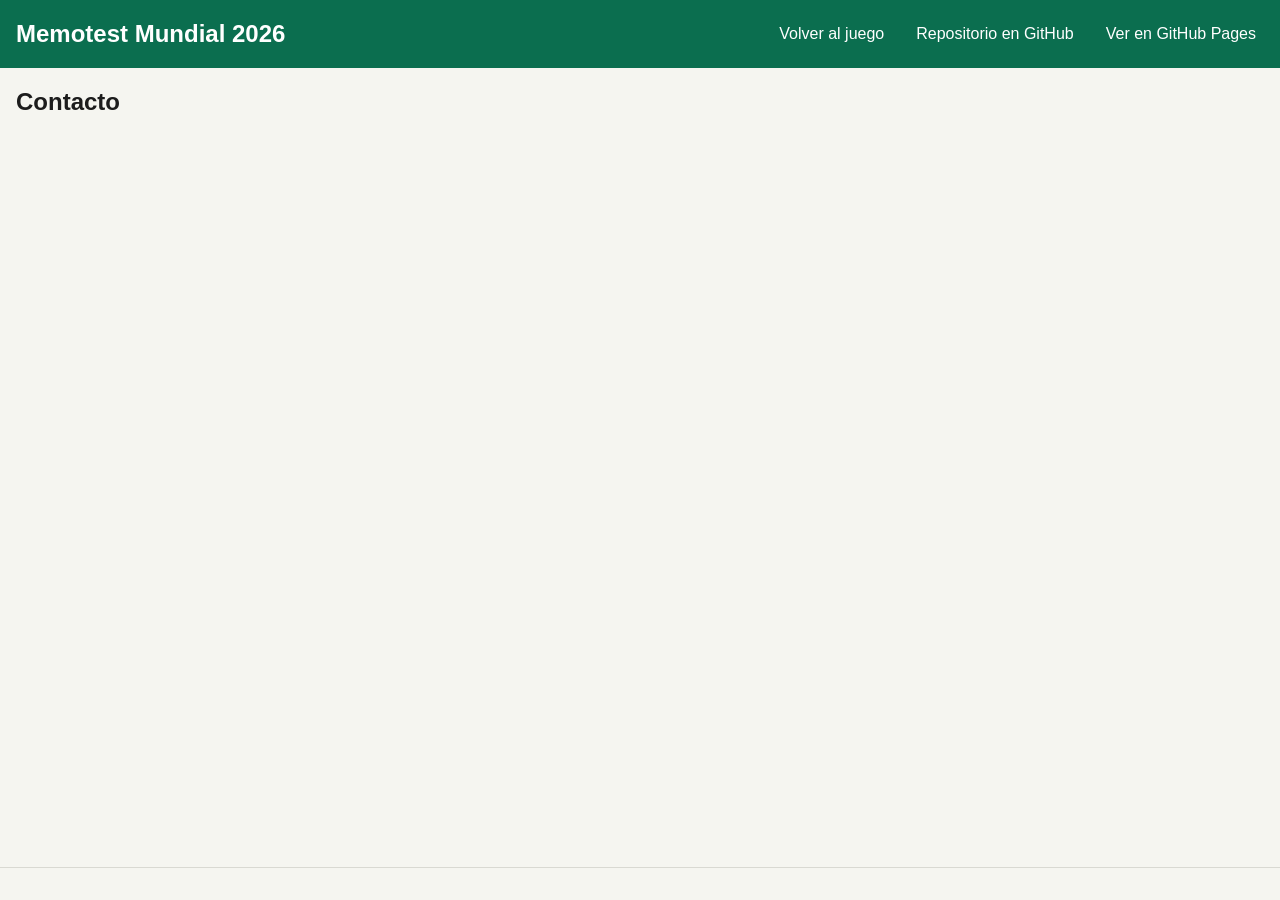
==== pages/contacto.html @ 16275d39 "Agregar estructura inicial del proyecto: páginas, estilos base, validaciones de inicio, banderas y s" ====
<!DOCTYPE html>
<html lang="es">
<head>
    <meta charset="UTF-8">
    <meta name="viewport" content="width=device-width, initial-scale=1.0">
    <title>Contacto — Memotest Mundial 2026</title>
    <link rel="stylesheet" href="../css/reset.css">
    <link rel="stylesheet" href="../css/estilos.css">
    <link rel="stylesheet" href="../css/contacto.css">
</head>
<body>
    <header>
        <h1>Memotest Mundial 2026</h1>
        <nav>
            <a href="../index.html">Volver al juego</a>
            <a href="https://github.com/RodoM/final_daw_2026" target="_blank" rel="noopener noreferrer">Repositorio en GitHub</a>
            <a href="https://rodom.github.io/final_daw_2026/" target="_blank" rel="noopener noreferrer">Ver en GitHub Pages</a>
        </nav>
    </header>
    <main>
        <h2>Contacto</h2>
    </main>
    <footer></footer>
</body>
</html>
---- css/estilos.css ----
:root {
    --color-primario: #0b6e4f;
    --color-secundario: #f4b400;
    --color-fondo: #f5f5f0;
    --color-texto: #1c1c1c;
    --color-texto-claro: #ffffff;
    --color-borde: #d9d9d2;
}

body {
    display: flex;
    flex-direction: column;
    min-height: 100vh;
    background: var(--color-fondo);
    color: var(--color-texto);
    font-family: Arial, Helvetica, sans-serif;
}

header {
    display: flex;
    flex-direction: column;
    align-items: center;
    padding: 1rem;
    background: var(--color-primario);
    color: var(--color-texto-claro);
    text-align: center;
}

header h1 {
    margin-bottom: 0.5rem;
    font-size: 1.5rem;
}

nav {
    display: flex;
    flex-direction: column;
    align-items: center;
    gap: 0.5rem;
}

nav a {
    padding: 0.25rem 0.5rem;
    border-radius: 0.25rem;
    transition: background-color 0.2s;
}

nav a:hover {
    background-color: var(--color-secundario);
    color: var(--color-texto);
}

main {
    flex: 1;
    padding: 1rem;
}

footer {
    padding: 1rem;
    border-top: 1px solid var(--color-borde);
    color: var(--color-texto);
    text-align: center;
    font-size: 0.875rem;
}

.oculto {
    display: none;
}

.pantalla-inicio {
    display: flex;
    flex-direction: column;
    align-items: center;
    padding: 1rem;
}

.formulario-inicio {
    display: flex;
    flex-direction: column;
    width: 100%;
    max-width: 20rem;
    gap: 0.5rem;
}

.formulario-inicio label {
    font-size: 0.875rem;
    font-weight: bold;
}

.formulario-inicio input,
.formulario-inicio select {
    padding: 0.5rem;
    border: 1px solid var(--color-borde);
    border-radius: 0.25rem;
    font-size: 1rem;
}

.mensaje-error {
    padding: 0.5rem;
    border: 1px solid var(--color-secundario);
    border-radius: 0.25rem;
    background: var(--color-secundario);
    color: var(--color-texto);
    font-size: 0.875rem;
}

.boton-principal {
    padding: 0.75rem;
    border: none;
    border-radius: 0.25rem;
    background: var(--color-primario);
    color: var(--color-texto-claro);
    font-size: 1rem;
    transition: background-color 0.2s;
}

.boton-principal:hover {
    background-color: var(--color-secundario);
    color: var(--color-texto);
}

@media (min-width: 48rem) {
    header {
        flex-direction: row;
        justify-content: space-between;
        text-align: left;
    }

    header h1 {
        margin-bottom: 0;
    }

    nav {
        flex-direction: row;
        gap: 1rem;
    }
}
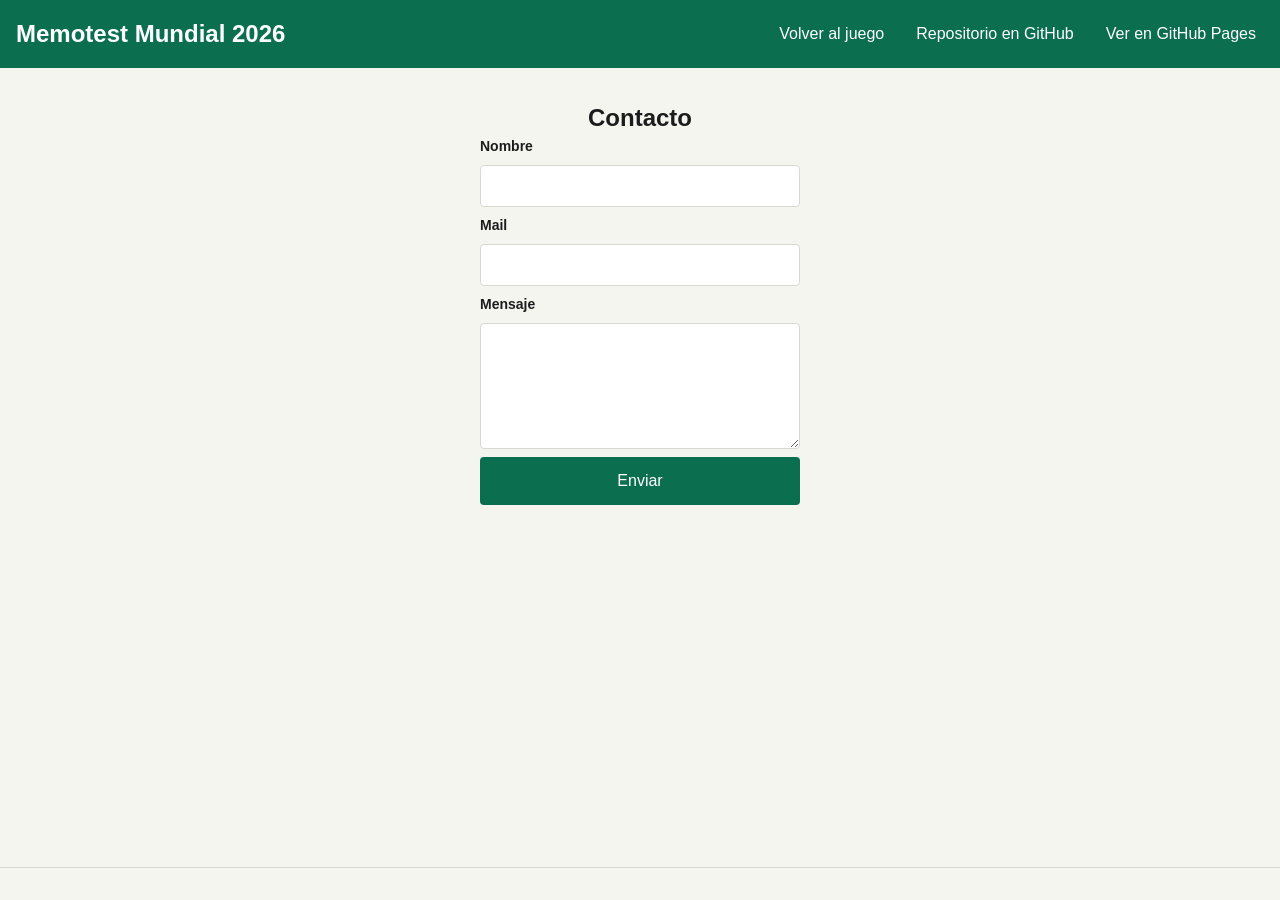
==== commit bda2d45b: "Agregar formulario de contacto con validaciones y envío por mailto" ====
--- a/pages/contacto.html
+++ b/pages/contacto.html
@@ -18,8 +18,27 @@
         </nav>
     </header>
     <main>
-        <h2>Contacto</h2>
+        <section class="pantalla-contacto">
+            <h2>Contacto</h2>
+            <form class="formulario-contacto" id="formulario-contacto">
+                <label for="nombre-contacto">Nombre</label>
+                <input type="text" id="nombre-contacto" name="nombre-contacto" autocomplete="name">
+                <p class="mensaje-error oculto" id="error-nombre-contacto"></p>
+
+                <label for="mail-contacto">Mail</label>
+                <input type="text" id="mail-contacto" name="mail-contacto" autocomplete="email">
+                <p class="mensaje-error oculto" id="error-mail-contacto"></p>
+
+                <label for="mensaje-contacto">Mensaje</label>
+                <textarea id="mensaje-contacto" name="mensaje-contacto" rows="6"></textarea>
+                <p class="mensaje-error oculto" id="error-mensaje-contacto"></p>
+
+                <button type="submit" class="boton-principal">Enviar</button>
+            </form>
+        </section>
     </main>
     <footer></footer>
+    <script src="../js/validaciones.js"></script>
+    <script src="../js/contacto.js"></script>
 </body>
 </html>
--- a/css/estilos.css
+++ b/css/estilos.css
@@ -62,10 +62,6 @@
     font-size: 0.875rem;
 }
 
-.oculto {
-    display: none;
-}
-
 .pantalla-inicio {
     display: flex;
     flex-direction: column;
@@ -118,6 +114,57 @@
     color: var(--color-texto);
 }
 
+.boton-secundario {
+    padding: 0.75rem;
+    border: 1px solid var(--color-primario);
+    border-radius: 0.25rem;
+    background: transparent;
+    color: var(--color-primario);
+    font-size: 1rem;
+    transition: background-color 0.2s;
+}
+
+.boton-secundario:hover {
+    background-color: var(--color-secundario);
+    color: var(--color-texto);
+}
+
+.modal-fondo {
+    display: flex;
+    justify-content: center;
+    align-items: center;
+    position: fixed;
+    top: 0;
+    right: 0;
+    bottom: 0;
+    left: 0;
+    padding: 1rem;
+    background: rgba(0, 0, 0, 0.6);
+}
+
+.modal-contenido {
+    display: flex;
+    flex-direction: column;
+    width: 100%;
+    max-width: 20rem;
+    gap: 0.5rem;
+    padding: 1.5rem;
+    border-radius: 0.5rem;
+    background: var(--color-fondo);
+    color: var(--color-texto);
+}
+
+.modal-botones {
+    display: flex;
+    flex-wrap: wrap;
+    gap: 0.5rem;
+    margin-top: 0.5rem;
+}
+
+.oculto {
+    display: none;
+}
+
 @media (min-width: 48rem) {
     header {
         flex-direction: row;
--- a/css/contacto.css
+++ b/css/contacto.css
@@ -0,0 +1,33 @@
+.pantalla-contacto {
+    display: flex;
+    flex-direction: column;
+    align-items: center;
+    padding: 1rem;
+}
+
+.formulario-contacto {
+    display: flex;
+    flex-direction: column;
+    width: 100%;
+    max-width: 20rem;
+    gap: 0.5rem;
+}
+
+.formulario-contacto label {
+    font-size: 0.875rem;
+    font-weight: bold;
+}
+
+.formulario-contacto input,
+.formulario-contacto textarea {
+    width: 100%;
+    padding: 0.5rem;
+    border: 1px solid var(--color-borde);
+    border-radius: 0.25rem;
+    font-family: inherit;
+    font-size: 1rem;
+}
+
+.formulario-contacto textarea {
+    resize: vertical;
+}
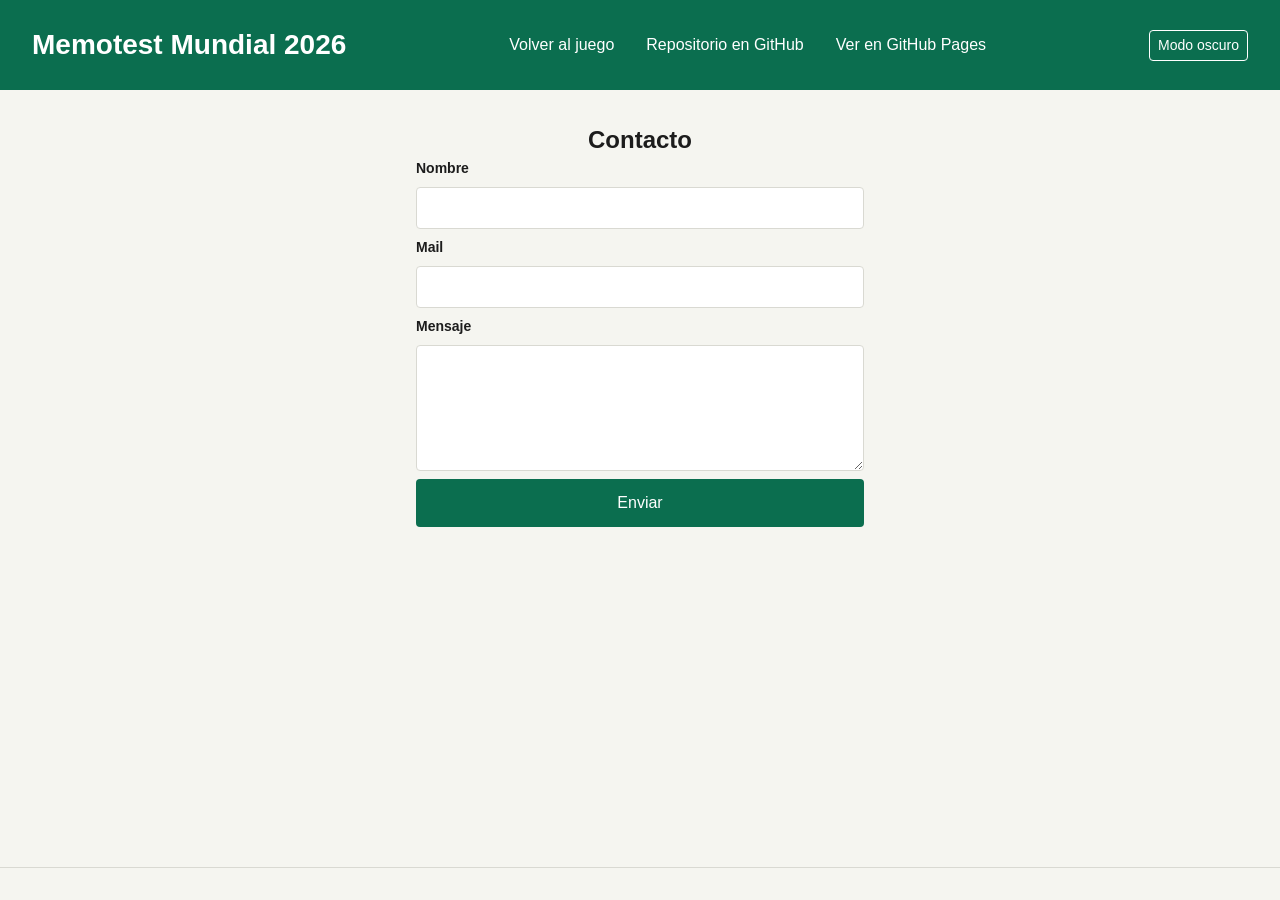
==== commit 8d055082: "Agregar modo oscuro y claro con preferencia persistente en LocalStorage, aplicada sin destello en el" ====
--- a/pages/contacto.html
+++ b/pages/contacto.html
@@ -7,6 +7,8 @@
     <link rel="stylesheet" href="../css/reset.css">
     <link rel="stylesheet" href="../css/estilos.css">
     <link rel="stylesheet" href="../css/contacto.css">
+    <script src="../js/almacenamiento.js"></script>
+    <script src="../js/tema.js"></script>
 </head>
 <body>
     <header>
@@ -16,6 +18,9 @@
             <a href="https://github.com/RodoM/final_daw_2026" target="_blank" rel="noopener noreferrer">Repositorio en GitHub</a>
             <a href="https://rodom.github.io/final_daw_2026/" target="_blank" rel="noopener noreferrer">Ver en GitHub Pages</a>
         </nav>
+        <div class="acciones-header">
+            <button type="button" class="boton-header" id="boton-tema">Modo oscuro</button>
+        </div>
     </header>
     <main>
         <section class="pantalla-contacto">
--- a/css/estilos.css
+++ b/css/estilos.css
@@ -1,10 +1,13 @@
 :root {
     --color-primario: #0b6e4f;
+    --color-primario-oscuro: #094f39;
     --color-secundario: #f4b400;
     --color-fondo: #f5f5f0;
     --color-texto: #1c1c1c;
     --color-texto-claro: #ffffff;
+    --color-texto-sobre-secundario: #1c1c1c;
     --color-borde: #d9d9d2;
+    --color-error: #c0392b;
 }
 
 body {
@@ -34,6 +37,7 @@
 nav {
     display: flex;
     flex-direction: column;
+    flex-wrap: wrap;
     align-items: center;
     gap: 0.5rem;
 }
@@ -46,7 +50,7 @@
 
 nav a:hover {
     background-color: var(--color-secundario);
-    color: var(--color-texto);
+    color: var(--color-texto-sobre-secundario);
 }
 
 main {
@@ -95,7 +99,7 @@
     border: 1px solid var(--color-secundario);
     border-radius: 0.25rem;
     background: var(--color-secundario);
-    color: var(--color-texto);
+    color: var(--color-texto-sobre-secundario);
     font-size: 0.875rem;
 }
 
@@ -111,7 +115,7 @@
 
 .boton-principal:hover {
     background-color: var(--color-secundario);
-    color: var(--color-texto);
+    color: var(--color-texto-sobre-secundario);
 }
 
 .boton-secundario {
@@ -126,7 +130,30 @@
 
 .boton-secundario:hover {
     background-color: var(--color-secundario);
-    color: var(--color-texto);
+    color: var(--color-texto-sobre-secundario);
+}
+
+.acciones-header {
+    display: flex;
+    flex-wrap: wrap;
+    justify-content: center;
+    gap: 0.5rem;
+    margin-top: 0.5rem;
+}
+
+.boton-header {
+    padding: 0.25rem 0.5rem;
+    border: 1px solid var(--color-texto-claro);
+    border-radius: 0.25rem;
+    background: transparent;
+    color: var(--color-texto-claro);
+    font-size: 0.875rem;
+    transition: background-color 0.2s;
+}
+
+.boton-header:hover {
+    background-color: var(--color-secundario);
+    color: var(--color-texto-sobre-secundario);
 }
 
 .modal-fondo {
@@ -139,7 +166,7 @@
     bottom: 0;
     left: 0;
     padding: 1rem;
-    background: rgba(0, 0, 0, 0.6);
+    background: #00000099;
 }
 
 .modal-contenido {
@@ -165,19 +192,35 @@
     display: none;
 }
 
-@media (min-width: 48rem) {
+.tema-oscuro {
+    --color-primario: #1a9c6f;
+    --color-primario-oscuro: #0f6b4b;
+    --color-secundario: #f4c430;
+    --color-fondo: #14181a;
+    --color-texto: #f2f2f0;
+    --color-borde: #3a4145;
+    --color-error: #ff6b5b;
+}
+
+@media (min-width: 64rem) {
     header {
         flex-direction: row;
         justify-content: space-between;
+        padding: 1.5rem 2rem;
         text-align: left;
     }
 
     header h1 {
         margin-bottom: 0;
+        font-size: 1.75rem;
     }
 
     nav {
         flex-direction: row;
         gap: 1rem;
     }
-}
+
+    .acciones-header {
+        margin-top: 0;
+    }
+}
--- a/css/contacto.css
+++ b/css/contacto.css
@@ -31,3 +31,15 @@
 .formulario-contacto textarea {
     resize: vertical;
 }
+
+@media (min-width: 48rem) {
+    .formulario-contacto {
+        max-width: 26rem;
+    }
+}
+
+@media (min-width: 64rem) {
+    .formulario-contacto {
+        max-width: 28rem;
+    }
+}
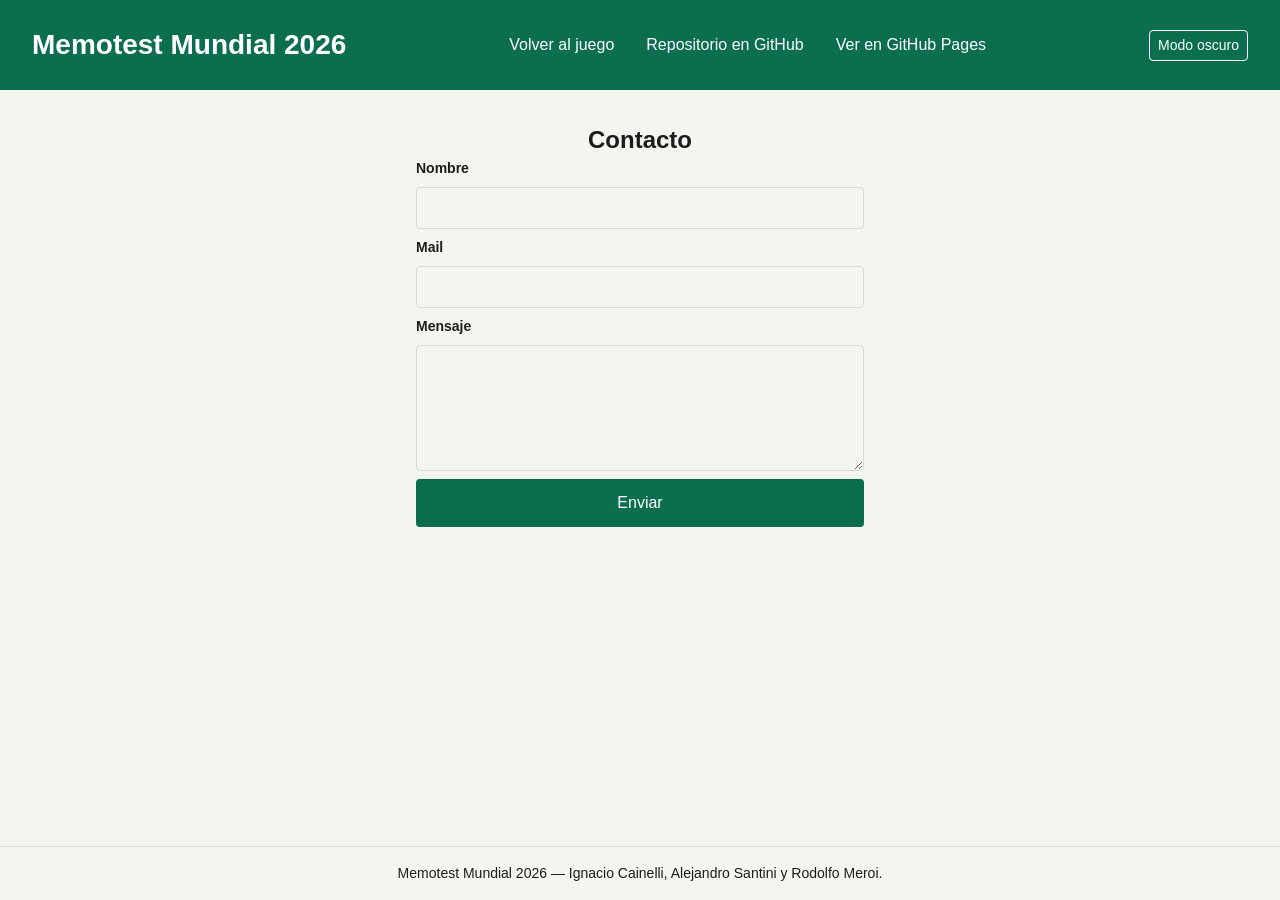
==== commit 1385b56b: "Agregar favicon, footer, mensajes de error accesibles, link a GitHub Pages y el modal de confirmació" ====
--- a/pages/contacto.html
+++ b/pages/contacto.html
@@ -4,6 +4,7 @@
     <meta charset="UTF-8">
     <meta name="viewport" content="width=device-width, initial-scale=1.0">
     <title>Contacto — Memotest Mundial 2026</title>
+    <link rel="icon" type="image/svg+xml" href="../assets/images/banderas/argentina.svg">
     <link rel="stylesheet" href="../css/reset.css">
     <link rel="stylesheet" href="../css/estilos.css">
     <link rel="stylesheet" href="../css/contacto.css">
@@ -28,21 +29,23 @@
             <form class="formulario-contacto" id="formulario-contacto">
                 <label for="nombre-contacto">Nombre</label>
                 <input type="text" id="nombre-contacto" name="nombre-contacto" autocomplete="name">
-                <p class="mensaje-error oculto" id="error-nombre-contacto"></p>
+                <p class="mensaje-error oculto" id="error-nombre-contacto" role="alert" aria-live="assertive"></p>
 
                 <label for="mail-contacto">Mail</label>
                 <input type="text" id="mail-contacto" name="mail-contacto" autocomplete="email">
-                <p class="mensaje-error oculto" id="error-mail-contacto"></p>
+                <p class="mensaje-error oculto" id="error-mail-contacto" role="alert" aria-live="assertive"></p>
 
                 <label for="mensaje-contacto">Mensaje</label>
                 <textarea id="mensaje-contacto" name="mensaje-contacto" rows="6"></textarea>
-                <p class="mensaje-error oculto" id="error-mensaje-contacto"></p>
+                <p class="mensaje-error oculto" id="error-mensaje-contacto" role="alert" aria-live="assertive"></p>
 
                 <button type="submit" class="boton-principal">Enviar</button>
             </form>
         </section>
     </main>
-    <footer></footer>
+    <footer>
+        <p>Memotest Mundial 2026 — Ignacio Cainelli, Alejandro Santini y Rodolfo Meroi.</p>
+    </footer>
     <script src="../js/validaciones.js"></script>
     <script src="../js/contacto.js"></script>
 </body>
--- a/css/estilos.css
+++ b/css/estilos.css
@@ -1,4 +1,5 @@
 :root {
+    color-scheme: light;
     --color-primario: #0b6e4f;
     --color-primario-oscuro: #094f39;
     --color-secundario: #f4b400;
@@ -10,6 +11,10 @@
     --color-error: #c0392b;
 }
 
+html {
+    background: var(--color-fondo);
+}
+
 body {
     display: flex;
     flex-direction: column;
@@ -51,6 +56,11 @@
 nav a:hover {
     background-color: var(--color-secundario);
     color: var(--color-texto-sobre-secundario);
+}
+
+nav a:focus-visible {
+    outline: 0.125rem solid var(--color-secundario);
+    outline-offset: 0.125rem;
 }
 
 main {
@@ -91,15 +101,17 @@
     padding: 0.5rem;
     border: 1px solid var(--color-borde);
     border-radius: 0.25rem;
+    background: var(--color-fondo);
+    color: var(--color-texto);
     font-size: 1rem;
 }
 
 .mensaje-error {
     padding: 0.5rem;
-    border: 1px solid var(--color-secundario);
-    border-radius: 0.25rem;
-    background: var(--color-secundario);
-    color: var(--color-texto-sobre-secundario);
+    border: 1px solid var(--color-error);
+    border-radius: 0.25rem;
+    background: var(--color-fondo);
+    color: var(--color-error);
     font-size: 0.875rem;
 }
 
@@ -118,6 +130,11 @@
     color: var(--color-texto-sobre-secundario);
 }
 
+.boton-principal:focus-visible {
+    outline: 0.125rem solid var(--color-texto);
+    outline-offset: 0.125rem;
+}
+
 .boton-secundario {
     padding: 0.75rem;
     border: 1px solid var(--color-primario);
@@ -133,6 +150,11 @@
     color: var(--color-texto-sobre-secundario);
 }
 
+.boton-secundario:focus-visible {
+    outline: 0.125rem solid var(--color-primario);
+    outline-offset: 0.125rem;
+}
+
 .acciones-header {
     display: flex;
     flex-wrap: wrap;
@@ -154,6 +176,11 @@
 .boton-header:hover {
     background-color: var(--color-secundario);
     color: var(--color-texto-sobre-secundario);
+}
+
+.boton-header:focus-visible {
+    outline: 0.125rem solid var(--color-secundario);
+    outline-offset: 0.125rem;
 }
 
 .modal-fondo {
@@ -166,7 +193,7 @@
     bottom: 0;
     left: 0;
     padding: 1rem;
-    background: #00000099;
+    background: rgba(0, 0, 0, 0.6);
 }
 
 .modal-contenido {
@@ -174,11 +201,13 @@
     flex-direction: column;
     width: 100%;
     max-width: 20rem;
+    max-height: 90vh;
     gap: 0.5rem;
     padding: 1.5rem;
     border-radius: 0.5rem;
     background: var(--color-fondo);
     color: var(--color-texto);
+    overflow-y: auto;
 }
 
 .modal-botones {
@@ -193,8 +222,9 @@
 }
 
 .tema-oscuro {
-    --color-primario: #1a9c6f;
-    --color-primario-oscuro: #0f6b4b;
+    color-scheme: dark;
+    --color-primario: #0f7a52;
+    --color-primario-oscuro: #0a5238;
     --color-secundario: #f4c430;
     --color-fondo: #14181a;
     --color-texto: #f2f2f0;
--- a/css/contacto.css
+++ b/css/contacto.css
@@ -24,6 +24,8 @@
     padding: 0.5rem;
     border: 1px solid var(--color-borde);
     border-radius: 0.25rem;
+    background: var(--color-fondo);
+    color: var(--color-texto);
     font-family: inherit;
     font-size: 1rem;
 }
